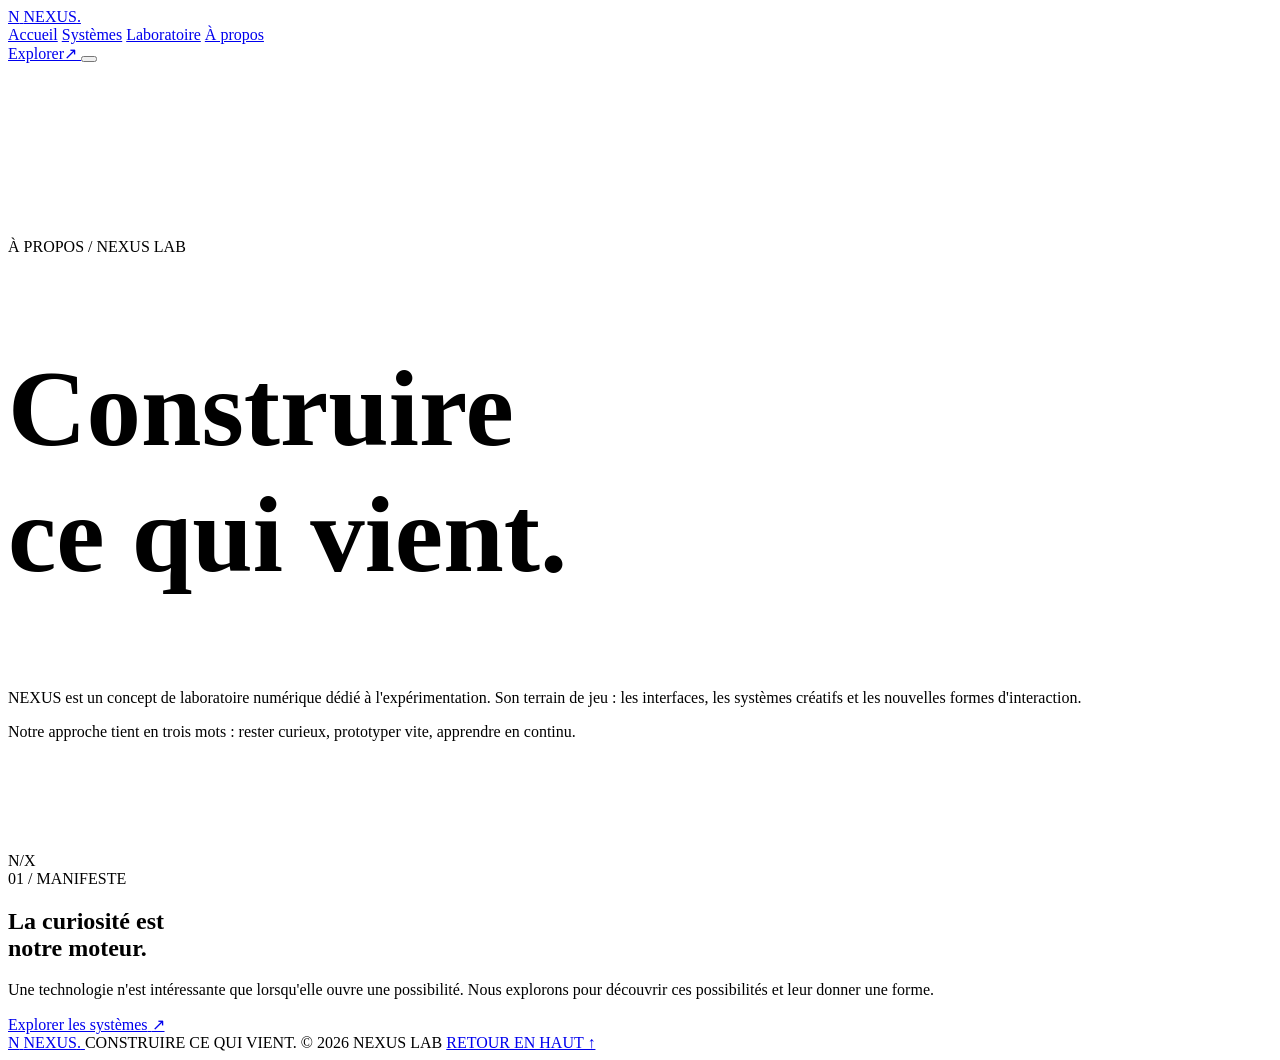
==== about.html @ 40a5176a "Add about.html for the About page This file contains the HTML structure for the 'About' page, includ" ====
<!doctype html>
<html lang="fr">
<head>
  <meta charset="utf-8">
  <meta name="viewport" content="width=device-width, initial-scale=1">
  <meta name="theme-color" content="#090b10">
  <title>À propos — NEXUS</title>
  <link rel="stylesheet" href="styles.css">
  <script src="app.js" defer></script>
</head>
<body>
  <div class="noise" aria-hidden="true"></div>

  <header class="site-header" id="header">
    <a class="brand" href="index.html">
      <span class="brand-mark">N</span>
      <span>NEXUS<span class="brand-dot">.</span></span>
    </a>

    <nav class="nav" aria-label="Navigation principale">
      <a class="nav-link" href="index.html">Accueil</a>
      <a class="nav-link" href="systems.html">Systèmes</a>
      <a class="nav-link" href="laboratory.html">Laboratoire</a>
      <a class="nav-link active" href="about.html">À propos</a>
    </nav>

    <a class="header-cta magnetic" href="laboratory.html">
      <span>Explorer</span><span>↗</span>
    </a>

    <button class="menu-toggle" id="menu-toggle"
      aria-label="Ouvrir le menu" aria-expanded="false">
      <span></span><span></span>
    </button>
  </header>

  <main>
    <section class="section-shell"
      style="padding-top:175px;padding-bottom:95px">

      <div class="eyebrow reveal">
        <span class="status-dot"></span>
        À PROPOS / NEXUS LAB
      </div>

      <h1 class="hero-title reveal"
        style="font-size:clamp(56px,8.5vw,112px)">
        Construire<br>
        ce qui <span class="accent-word">vient.</span>
      </h1>

      <div class="intro-grid">
        <div></div>

        <div class="intro-text reveal">
          <p>
            NEXUS est un concept de laboratoire numérique dédié
            à l'expérimentation. Son terrain de jeu : les interfaces,
            les systèmes créatifs et les nouvelles formes d'interaction.
          </p>

          <p>
            Notre approche tient en trois mots : rester curieux,
            prototyper vite, apprendre en continu.
          </p>
        </div>
      </div>
    </section>

    <section class="manifesto section-shell">
      <div class="manifesto-mark reveal">N<span>/</span>X</div>

      <div class="manifesto-content reveal">
        <span class="section-kicker">01 / MANIFESTE</span>

        <h2>
          La curiosité est<br>
          notre <span class="accent-word">moteur.</span>
        </h2>

        <p>
          Une technologie n'est intéressante que lorsqu'elle ouvre
          une possibilité. Nous explorons pour découvrir ces
          possibilités et leur donner une forme.
        </p>

        <a class="button button-outline magnetic" href="systems.html">
          <span>Explorer les systèmes</span>
          <span class="button-arrow">↗</span>
        </a>
      </div>
    </section>
  </main>

  <footer class="site-footer">
    <a class="brand" href="index.html">
      <span class="brand-mark">N</span>
      <span>NEXUS<span class="brand-dot">.</span></span>
    </a>
    <span class="footer-note">CONSTRUIRE CE QUI VIENT.</span>
    <span class="footer-copy">© 2026 NEXUS LAB</span>
    <a href="#header" class="back-top">RETOUR EN HAUT ↑</a>
  </footer>
</body>
</html>
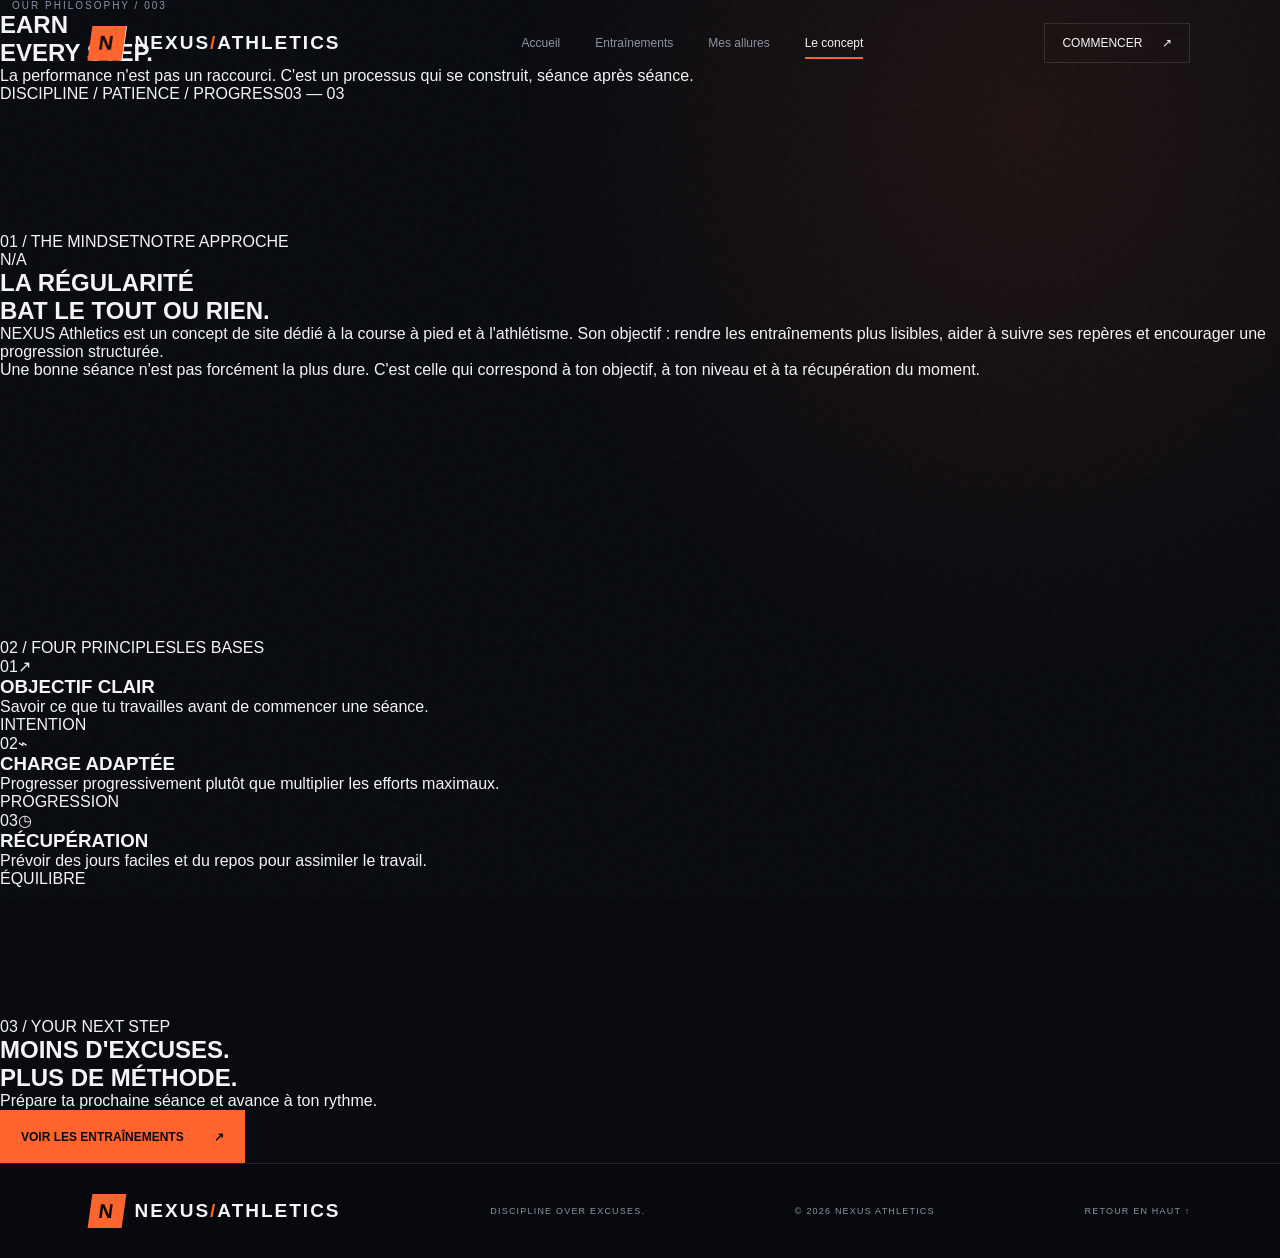
==== commit fd1920bc: "Revise about page structure and branding Updated the title and theme color for the about page, added" ====
--- a/about.html
+++ b/about.html
@@ -4,103 +4,71 @@
 <head>
   <meta charset="utf-8">
   <meta name="viewport" content="width=device-width, initial-scale=1">
-  <meta name="theme-color" content="#090b10">
-  <title>À propos — NEXUS</title>
+  <meta name="theme-color" content="#101010">
+  <meta name="description" content="Le concept NEXUS Athletics : discipline, entraînement et progression durable.">
+  <title>Le concept — NEXUS Athletics</title>
   <link rel="stylesheet" href="styles.css">
   <script src="app.js" defer></script>
 </head>
 <body>
   <div class="noise" aria-hidden="true"></div>
-
   <header class="site-header" id="header">
-    <a class="brand" href="index.html">
-      <span class="brand-mark">N</span>
-      <span>NEXUS<span class="brand-dot">.</span></span>
-    </a>
-
-    <nav class="nav" aria-label="Navigation principale">
+    <a class="brand" href="index.html"><span class="brand-mark">N</span><span>NEXUS<span class="brand-dot">/</span>ATHLETICS</span></a>
+    <button class="menu-toggle" id="menu-toggle" aria-label="Ouvrir le menu" aria-expanded="false"><span></span><span></span></button>
+    <nav class="nav" id="nav" aria-label="Navigation principale">
       <a class="nav-link" href="index.html">Accueil</a>
-      <a class="nav-link" href="systems.html">Systèmes</a>
-      <a class="nav-link" href="laboratory.html">Laboratoire</a>
-      <a class="nav-link active" href="about.html">À propos</a>
+      <a class="nav-link" href="systems.html">Entraînements</a>
+      <a class="nav-link" href="laboratory.html">Mes allures</a>
+      <a class="nav-link active" href="about.html">Le concept</a>
     </nav>
-
-    <a class="header-cta magnetic" href="laboratory.html">
-      <span>Explorer</span><span>↗</span>
-    </a>
-
-    <button class="menu-toggle" id="menu-toggle"
-      aria-label="Ouvrir le menu" aria-expanded="false">
-      <span></span><span></span>
-    </button>
+    <a class="header-cta" href="systems.html">COMMENCER <span>↗</span></a>
   </header>
 
   <main>
-    <section class="section-shell"
-      style="padding-top:175px;padding-bottom:95px">
+    <section class="page-hero">
+      <div class="page-hero-bg"></div>
+      <div class="eyebrow reveal"><span class="live-dot"></span> OUR PHILOSOPHY / 003</div>
+      <h1 class="reveal">EARN<br><span>EVERY STEP.</span></h1>
+      <p class="page-lead reveal">La performance n'est pas un raccourci. C'est un processus qui se construit, séance après séance.</p>
+      <div class="page-hero-bottom"><span>DISCIPLINE / PATIENCE / PROGRESS</span><span>03 — 03</span></div>
+    </section>
 
-      <div class="eyebrow reveal">
-        <span class="status-dot"></span>
-        À PROPOS / NEXUS LAB
-      </div>
-
-      <h1 class="hero-title reveal"
-        style="font-size:clamp(56px,8.5vw,112px)">
-        Construire<br>
-        ce qui <span class="accent-word">vient.</span>
-      </h1>
-
-      <div class="intro-grid">
-        <div></div>
-
-        <div class="intro-text reveal">
-          <p>
-            NEXUS est un concept de laboratoire numérique dédié
-            à l'expérimentation. Son terrain de jeu : les interfaces,
-            les systèmes créatifs et les nouvelles formes d'interaction.
-          </p>
-
-          <p>
-            Notre approche tient en trois mots : rester curieux,
-            prototyper vite, apprendre en continu.
-          </p>
+    <section class="section section-pad">
+      <div class="section-top reveal"><span class="section-index">01 / THE MINDSET</span><span class="section-note">NOTRE APPROCHE</span></div>
+      <div class="manifesto-grid">
+        <span class="manifesto-number reveal">N<span>/</span>A</span>
+        <div class="manifesto-copy reveal">
+          <h2>LA RÉGULARITÉ<br>BAT LE <span class="accent">TOUT OU RIEN.</span></h2>
+          <p>NEXUS Athletics est un concept de site dédié à la course à pied et à l'athlétisme. Son objectif : rendre les entraînements plus lisibles, aider à suivre ses repères et encourager une progression structurée.</p>
+          <p>Une bonne séance n'est pas forcément la plus dure. C'est celle qui correspond à ton objectif, à ton niveau et à ta récupération du moment.</p>
         </div>
       </div>
     </section>
 
-    <section class="manifesto section-shell">
-      <div class="manifesto-mark reveal">N<span>/</span>X</div>
+    <section class="weekly-section">
+      <div class="section section-pad">
+        <div class="section-top reveal"><span class="section-index">02 / FOUR PRINCIPLES</span><span class="section-note">LES BASES</span></div>
+        <div class="principle-grid">
+          <article class="principle-card reveal"><span class="card-number">01</span><span class="card-symbol">↗</span><h3>OBJECTIF CLAIR</h3><p>Savoir ce que tu travailles avant de commencer une séance.</p><span class="card-footer">INTENTION</span></article>
+          <article class="principle-card reveal"><span class="card-number">02</span><span class="card-symbol">⌁</span><h3>CHARGE ADAPTÉE</h3><p>Progresser progressivement plutôt que multiplier les efforts maximaux.</p><span class="card-footer">PROGRESSION</span></article>
+          <article class="principle-card reveal"><span class="card-number">03</span><span class="card-symbol">◷</span><h3>RÉCUPÉRATION</h3><p>Prévoir des jours faciles et du repos pour assimiler le travail.</p><span class="card-footer">ÉQUILIBRE</span></article>
+        </div>
+      </div>
+    </section>
 
-      <div class="manifesto-content reveal">
-        <span class="section-kicker">01 / MANIFESTE</span>
-
-        <h2>
-          La curiosité est<br>
-          notre <span class="accent-word">moteur.</span>
-        </h2>
-
-        <p>
-          Une technologie n'est intéressante que lorsqu'elle ouvre
-          une possibilité. Nous explorons pour découvrir ces
-          possibilités et leur donner une forme.
-        </p>
-
-        <a class="button button-outline magnetic" href="systems.html">
-          <span>Explorer les systèmes</span>
-          <span class="button-arrow">↗</span>
-        </a>
-      </div>
+    <section class="final-cta">
+      <span class="section-index">03 / YOUR NEXT STEP</span>
+      <h2>MOINS D'EXCUSES.<br><span class="accent">PLUS DE MÉTHODE.</span></h2>
+      <p>Prépare ta prochaine séance et avance à ton rythme.</p>
+      <a class="button button-primary" href="systems.html">VOIR LES ENTRAÎNEMENTS <span>↗</span></a>
     </section>
   </main>
 
   <footer class="site-footer">
-    <a class="brand" href="index.html">
-      <span class="brand-mark">N</span>
-      <span>NEXUS<span class="brand-dot">.</span></span>
-    </a>
-    <span class="footer-note">CONSTRUIRE CE QUI VIENT.</span>
-    <span class="footer-copy">© 2026 NEXUS LAB</span>
-    <a href="#header" class="back-top">RETOUR EN HAUT ↑</a>
+    <a class="brand" href="index.html"><span class="brand-mark">N</span><span>NEXUS<span class="brand-dot">/</span>ATHLETICS</span></a>
+    <span class="footer-note">DISCIPLINE OVER EXCUSES.</span>
+    <span class="footer-copy">© 2026 NEXUS ATHLETICS</span>
+    <a class="back-top" href="#header">RETOUR EN HAUT ↑</a>
   </footer>
 </body>
 </html>
--- a/styles.css
+++ b/styles.css
@@ -0,0 +1,1094 @@
+
+/* =========================================
+   NEXUS — DIGITAL SYSTEMS
+   Direction artistique : noir, orange, cyan
+========================================= */
+
+:root {
+  --bg: #090b10;
+  --bg-soft: #10141c;
+  --panel: #141923;
+  --text: #f4f5f7;
+  --muted: #8b93a4;
+  --orange: #ff642e;
+  --cyan: #65f5e1;
+  --line: rgba(255,255,255,.12);
+  --font: "Arial", sans-serif;
+}
+
+* {
+  box-sizing: border-box;
+  margin: 0;
+  padding: 0;
+}
+
+html {
+  scroll-behavior: smooth;
+  background: var(--bg);
+}
+
+body {
+  color: var(--text);
+  background:
+    radial-gradient(ellipse at 80% 10%, rgba(255,100,46,.09), transparent 35%),
+    var(--bg);
+  font-family: var(--font);
+  overflow-x: hidden;
+}
+
+a {
+  color: inherit;
+  text-decoration: none;
+}
+
+button {
+  font: inherit;
+}
+
+::selection {
+  color: #090b10;
+  background: var(--orange);
+}
+
+.noise {
+  position: fixed;
+  inset: 0;
+  z-index: 10;
+  pointer-events: none;
+  opacity: .035;
+  background-image: url("data:image/svg+xml,%3Csvg viewBox='0 0 180 180' xmlns='http://www.w3.org/2000/svg'%3E%3Cfilter id='n'%3E%3CfeTurbulence type='fractalNoise' baseFrequency='.9' numOctaves='3' stitchTiles='stitch'/%3E%3C/filter%3E%3Crect width='100%25' height='100%25' filter='url(%23n)' opacity='.7'/%3E%3C/svg%3E");
+}
+
+.site-header {
+  position: fixed;
+  z-index: 50;
+  top: 0;
+  left: 0;
+  width: 100%;
+  height: 86px;
+  padding: 0 7%;
+  display: flex;
+  align-items: center;
+  justify-content: space-between;
+  border-bottom: 1px solid transparent;
+  transition: .35s ease;
+}
+
+.site-header.scrolled,
+.site-header.compact {
+  height: 68px;
+  background: rgba(9,11,16,.88);
+  backdrop-filter: blur(18px);
+  border-color: var(--line);
+}
+
+.brand {
+  display: inline-flex;
+  align-items: center;
+  gap: 11px;
+  font-size: 19px;
+  font-weight: 900;
+  letter-spacing: 2px;
+}
+
+.brand-mark {
+  display: grid;
+  place-items: center;
+  width: 34px;
+  height: 34px;
+  color: #090b10;
+  background: var(--orange);
+  font-size: 20px;
+  transform: skew(-8deg);
+}
+
+.brand-dot {
+  color: var(--orange);
+}
+
+.nav {
+  display: flex;
+  align-items: center;
+  gap: 35px;
+}
+
+.nav-link {
+  position: relative;
+  color: var(--muted);
+  font-size: 12px;
+  transition: color .25s;
+}
+
+.nav-link::after {
+  content: "";
+  position: absolute;
+  left: 0;
+  bottom: -9px;
+  width: 0;
+  height: 2px;
+  background: var(--orange);
+  transition: width .3s;
+}
+
+.nav-link:hover,
+.nav-link.active {
+  color: var(--text);
+}
+
+.nav-link:hover::after,
+.nav-link.active::after {
+  width: 100%;
+}
+
+.header-cta {
+  display: flex;
+  align-items: center;
+  gap: 20px;
+  padding: 12px 17px;
+  border: 1px solid var(--line);
+  font-size: 12px;
+  transition: .3s;
+}
+
+.header-cta:hover {
+  color: var(--bg);
+  background: var(--orange);
+  border-color: var(--orange);
+}
+
+.menu-toggle {
+  display: none;
+  border: 0;
+  background: transparent;
+  cursor: pointer;
+}
+
+.section-shell {
+  width: 100%;
+  padding-left: 9%;
+  padding-right: 9%;
+}
+
+.hero {
+  position: relative;
+  min-height: 800px;
+  height: 100vh;
+  max-height: 1000px;
+  display: flex;
+  align-items: center;
+  overflow: hidden;
+  padding-top: 90px;
+}
+
+.hero-grid {
+  position: absolute;
+  inset: 0;
+  pointer-events: none;
+  opacity: .18;
+  background-image:
+    linear-gradient(rgba(255,255,255,.07) 1px, transparent 1px),
+    linear-gradient(90deg, rgba(255,255,255,.07) 1px, transparent 1px);
+  background-size: 65px 65px;
+  mask-image: linear-gradient(to bottom, black, transparent 95%);
+}
+
+.hero-glow {
+  position: absolute;
+  top: 12%;
+  right: 4%;
+  width: 650px;
+  height: 650px;
+  border-radius: 50%;
+  background: radial-gradient(circle, rgba(255,100,46,.16), transparent 68%);
+  filter: blur(25px);
+  animation: glowPulse 5s ease-in-out infinite alternate;
+}
+
+.hero-content {
+  position: relative;
+  z-index: 2;
+  width: 60%;
+}
+
+.eyebrow,
+.section-kicker {
+  display: flex;
+  align-items: center;
+  gap: 12px;
+  color: var(--muted);
+  font-size: 10px;
+  letter-spacing: 2px;
+}
+
+.status-dot {
+  width: 7px;
+  height: 7px;
+  flex-shrink: 0;
+  border-radius: 50%;
+  background: var(--cyan);
+  box-shadow: 0 0 15px var(--cyan);
+}
+
+.eyebrow-index {
+  margin-left: 12px;
+  color: var(--orange);
+}
+
+.hero-title {
+  margin-top: 35px;
+  font-size: clamp(55px, 7.2vw, 104px);
+  font-weight: 900;
+  line-height: .99;
+  letter-spacing: -6px;
+}
+
+.outline-word {
+  color: transparent;
+  -webkit-text-stroke: 1px #d5d8df;
+}
+
+.accent-word {
+  color: var(--orange);
+}
+
+.hero-copy {
+  max-width: 435px;
+  margin-top: 28px;
+  color: var(--muted);
+  font-size: 15px;
+  line-height: 1.9;
+}
+
+.hero-actions {
+  display: flex;
+  align-items: center;
+  flex-wrap: wrap;
+  gap: 27px;
+  margin-top: 35px;
+}
+
+.button {
+  min-height: 53px;
+  display: inline-flex;
+  align-items: center;
+  justify-content: space-between;
+  gap: 30px;
+  padding: 0 20px;
+  font-size: 12px;
+  font-weight: 700;
+  transition: transform .3s, background .3s, border-color .3s;
+}
+
+.button-primary {
+  color: #090b10;
+  background: var(--orange);
+  border: 1px solid var(--orange);
+}
+
+.button-primary:hover {
+  background: #ff8055;
+  transform: translateY(-4px);
+  box-shadow: 0 12px 40px rgba(255,100,46,.2);
+}
+
+.button-arrow {
+  font-size: 18px;
+}
+
+.text-link,
+.underlined-link {
+  color: #d5d8df;
+  font-size: 12px;
+}
+
+.text-link span,
+.underlined-link span {
+  margin-left: 8px;
+  color: var(--orange);
+}
+
+.hero-foot {
+  display: flex;
+  align-items: center;
+  gap: 45px;
+  margin-top: 75px;
+  color: #727a8b;
+  font-size: 9px;
+  letter-spacing: 1.6px;
+}
+
+.hero-foot > span:last-child {
+  display: flex;
+  align-items: center;
+  gap: 12px;
+}
+
+.scroll-line {
+  display: inline-block;
+  width: 40px;
+  height: 1px;
+  background: var(--orange);
+  animation: linePulse 1.5s infinite alternate;
+}
+
+.hero-visual {
+  position: absolute;
+  top: 50%;
+  right: 7%;
+  width: min(39vw, 490px);
+  aspect-ratio: 1;
+  transform: translateY(-46%);
+}
+
+.orbit {
+  position: absolute;
+  inset: 10%;
+  border: 1px solid rgba(101,245,225,.3);
+  border-radius: 50%;
+}
+
+.orbit-one {
+  transform: rotateX(68deg) rotate(-25deg);
+  animation: orbitSpin 18s linear infinite;
+}
+
+.orbit-two {
+  inset: 1%;
+  border-color: rgba(255,100,46,.4);
+  transform: rotateY(68deg) rotate(25deg);
+  animation: orbitSpin 23s linear infinite reverse;
+}
+
+.orbit-three {
+  inset: 17%;
+  border-style: dashed;
+  border-color: rgba(255,255,255,.18);
+  animation: orbitSpin 35s linear infinite;
+}
+
+.core {
+  position: absolute;
+  top: 50%;
+  left: 50%;
+  width: 38%;
+  aspect-ratio: 1;
+  display: grid;
+  place-items: center;
+  transform: translate(-50%,-50%) rotate(45deg);
+  background: linear-gradient(135deg, rgba(255,100,46,.2), rgba(101,245,225,.08));
+  border: 1px solid rgba(255,100,46,.7);
+  box-shadow: 0 0 70px rgba(255,100,46,.13), inset 0 0 35px rgba(255,100,46,.1);
+  animation: coreFloat 4s ease-in-out infinite;
+}
+
+.core-inner {
+  transform: rotate(-45deg);
+  font-size: clamp(28px, 4vw, 52px);
+  font-weight: 900;
+  letter-spacing: -3px;
+}
+
+.core-inner span {
+  color: var(--orange);
+  animation: blink 1s steps(2) infinite;
+}
+
+.visual-label {
+  position: absolute;
+  color: var(--muted);
+  font-size: 9px;
+  letter-spacing: 1px;
+}
+
+.visual-label b {
+  margin-left: 6px;
+  color: var(--cyan);
+}
+
+.label-top {
+  top: 12%;
+  left: 0;
+}
+
+.label-bottom {
+  right: 0;
+  bottom: 13%;
+}
+
+.crosshair {
+  position: absolute;
+  color: var(--orange);
+  font-size: 24px;
+}
+
+.crosshair-one {
+  top: 25%;
+  right: 9%;
+}
+
+.crosshair-two {
+  bottom: 22%;
+  left: 7%;
+}
+
+.hero-side-note {
+  position: absolute;
+  right: 3%;
+  bottom: 15%;
+  color: #5e6573;
+  font-size: 9px;
+  letter-spacing: 2px;
+  writing-mode: vertical-rl;
+}
+
+.ticker {
+  overflow: hidden;
+  padding: 22px 0;
+  color: #0b0d12;
+  background: var(--orange);
+  transform: rotate(-1deg) scale(1.02);
+}
+
+.ticker-track {
+  display: flex;
+  align-items: center;
+  justify-content: space-around;
+  gap: 38px;
+  width: max-content;
+  min-width: 100%;
+  animation: tickerMove 28s linear infinite;
+}
+
+.ticker-track span {
+  font-size: 11px;
+  font-weight: 900;
+  letter-spacing: 2px;
+}
+
+.ticker-track i {
+  font-size: 17px;
+  font-style: normal;
+}
+
+.section-pad {
+  padding-top: 130px;
+  padding-bottom: 130px;
+}
+
+.section-kicker {
+  justify-content: space-between;
+  padding-bottom: 22px;
+  border-bottom: 1px solid var(--line);
+}
+
+.intro-grid {
+  display: grid;
+  grid-template-columns: 1.2fr .8fr;
+  align-items: end;
+  gap: 70px;
+  padding-top: 55px;
+}
+
+.section-title {
+  font-size: clamp(38px, 5.4vw, 70px);
+  line-height: 1.06;
+  letter-spacing: -3px;
+}
+
+.intro-text p,
+.section-heading-row > p {
+  max-width: 410px;
+  color: var(--muted);
+  font-size: 14px;
+  line-height: 1.9;
+}
+
+.underlined-link {
+  display: inline-block;
+  margin-top: 26px;
+  padding-bottom: 9px;
+  border-bottom: 1px solid #555b68;
+}
+
+.stats-grid {
+  display: grid;
+  grid-template-columns: repeat(3,1fr);
+  gap: 18px;
+  margin-top: 80px;
+}
+
+.stat-card {
+  position: relative;
+  display: flex;
+  flex-direction: column;
+  min-height: 185px;
+  padding: 23px;
+  overflow: hidden;
+  background: linear-gradient(135deg, #131720, #0d1017);
+  border: 1px solid var(--line);
+  transition: transform .35s, border-color .35s;
+}
+
+.stat-card:hover {
+  transform: translateY(-7px);
+  border-color: var(--orange);
+}
+
+.stat-index {
+  color: var(--muted);
+  font-size: 10px;
+  letter-spacing: 1px;
+}
+
+.stat-number {
+  margin-top: 20px;
+  font-size: 45px;
+  letter-spacing: -2px;
+}
+
+.stat-label {
+  margin-top: 6px;
+  color: var(--muted);
+  font-size: 12px;
+}
+
+.stat-line {
+  position: absolute;
+  right: 0;
+  bottom: 0;
+  left: 0;
+  height: 2px;
+  background: linear-gradient(90deg, var(--orange), var(--cyan));
+  transform: scaleX(0);
+  transform-origin: left;
+  transition: transform .4s;
+}
+
+.stat-card:hover .stat-line {
+  transform: scaleX(1);
+}
+
+.systems-section {
+  background: #0d1017;
+}
+
+.section-heading-row {
+  display: flex;
+  align-items: end;
+  justify-content: space-between;
+  gap: 40px;
+  padding: 50px 0;
+}
+
+.muted-title {
+  color: #646c7b;
+}
+
+.module-grid {
+  display: grid;
+  grid-template-columns: repeat(2,minmax(0,1fr));
+  gap: 20px;
+}
+
+.module-card {
+  position: relative;
+  display: flex;
+  flex-direction: column;
+  min-height: 390px;
+  padding: 23px;
+  overflow: hidden;
+  background: #141923;
+  border: 1px solid var(--line);
+  transition: transform .4s, border-color .4s, background .4s;
+}
+
+.module-card:hover {
+  transform: translateY(-8px);
+  border-color: rgba(255,100,46,.65);
+  background: #191e29;
+}
+
+.module-large {
+  grid-row: span 2;
+  min-height: 500px;
+}
+
+.module-top,
+.module-bottom {
+  display: flex;
+  align-items: center;
+  justify-content: space-between;
+  gap: 20px;
+}
+
+.module-top {
+  color: var(--muted);
+  font-size: 10px;
+  letter-spacing: 1.5px;
+}
+
+.module-icon {
+  color: var(--orange);
+  font-size: 21px;
+  transition: transform .3s;
+}
+
+.module-card:hover .module-icon {
+  transform: translate(4px,-4px);
+}
+
+.module-art {
+  position: relative;
+  flex: 1;
+  min-height: 210px;
+  margin: 20px 0;
+  overflow: hidden;
+  background: radial-gradient(ellipse at center, #202a38, #10141c 72%);
+}
+
+.art-wave {
+  display: flex;
+  align-items: center;
+  justify-content: center;
+  gap: 9px;
+  perspective: 400px;
+}
+
+.art-wave span {
+  width: 9%;
+  height: 65%;
+  border: 1px solid var(--cyan);
+  background: linear-gradient(to top, rgba(101,245,225,.05), rgba(101,245,225,.3));
+  transform: skewY(-25deg) rotateY(15deg);
+  box-shadow: 0 0 20px rgba(101,245,225,.08);
+  animation: wave 1.8s ease-in-out infinite alternate;
+}
+
+.art-wave span:nth-child(2n) {
+  height: 35%;
+  animation-delay: -.5s;
+}
+
+.art-wave span:nth-child(3n) {
+  height: 85%;
+  animation-delay: -.9s;
+}
+
+.art-radar {
+  display: grid;
+  place-items: center;
+}
+
+.radar-ring {
+  position: absolute;
+  width: 190px;
+  aspect-ratio: 1;
+  border: 1px solid rgba(101,245,225,.55);
+  border-radius: 50%;
+  background: repeating-radial-gradient(circle, transparent 0 24px, rgba(101,245,225,.18) 25px 26px);
+}
+
+.radar-sweep {
+  position: absolute;
+  width: 190px;
+  aspect-ratio: 1;
+  border-radius: 50%;
+  background: conic-gradient(from 0deg, transparent 70%, rgba(101,245,225,.35));
+  animation: orbitSpin 4s linear infinite;
+}
+
+.radar-point {
+  z-index: 1;
+  width: 7px;
+  height: 7px;
+  border-radius: 50%;
+  background: var(--orange);
+  box-shadow: 0 0 18px var(--orange);
+}
+
+.art-cube {
+  display: grid;
+  place-items: center;
+  perspective: 600px;
+}
+
+.cube {
+  position: relative;
+  width: 95px;
+  height: 95px;
+  transform-style: preserve-3d;
+  transform: rotateX(-25deg) rotateY(35deg);
+  animation: cubeTurn 9s linear infinite;
+}
+
+.cube span {
+  position: absolute;
+  inset: 0;
+  border: 1px solid var(--orange);
+  background: rgba(255,100,46,.07);
+  box-shadow: inset 0 0 25px rgba(255,100,46,.08);
+}
+
+.cube span:nth-child(2) {
+  transform: rotateY(90deg) translateZ(47px);
+}
+
+.cube span:nth-child(3) {
+  transform: rotateX(90deg) translateZ(47px);
+}
+
+.module-bottom {
+  align-items: end;
+}
+
+.module-bottom h3 {
+  margin-bottom: 10px;
+  font-size: 20px;
+}
+
+.module-bottom p {
+  color: var(--muted);
+  font-size: 12px;
+  line-height: 1.7;
+}
+
+.module-tag {
+  flex-shrink: 0;
+  color: var(--cyan);
+  font-size: 8px;
+  letter-spacing: 1px;
+}
+
+.manifesto {
+  position: relative;
+  display: grid;
+  grid-template-columns: .7fr 1.3fr;
+  gap: 60px;
+  padding-top: 130px;
+  padding-bottom: 130px;
+  overflow: hidden;
+  background: radial-gradient(ellipse at 10% 50%, rgba(255,100,46,.12), transparent 45%);
+}
+
+.manifesto-mark {
+  color: transparent;
+  font-size: clamp(100px, 16vw, 210px);
+  font-weight: 900;
+  letter-spacing: -15px;
+  -webkit-text-stroke: 1px rgba(255,100,46,.45);
+}
+
+.manifesto-mark span {
+  color: var(--orange);
+  -webkit-text-stroke: 0;
+}
+
+.manifesto-content .section-kicker {
+  justify-content: flex-start;
+  border: 0;
+}
+
+.manifesto-content h2 {
+  margin-top: 25px;
+  font-size: clamp(38px, 5vw, 67px);
+  line-height: 1.1;
+  letter-spacing: -3px;
+}
+
+.manifesto-content p {
+  max-width: 440px;
+  margin-top: 22px;
+  color: var(--muted);
+  font-size: 14px;
+  line-height: 1.9;
+}
+
+.button-outline {
+  margin-top: 28px;
+  border: 1px solid var(--line);
+}
+
+.button-outline:hover {
+  border-color: var(--orange);
+  transform: translateY(-4px);
+}
+
+.site-footer {
+  display: flex;
+  align-items: center;
+  justify-content: space-between;
+  flex-wrap: wrap;
+  gap: 25px;
+  padding: 30px 7%;
+  border-top: 1px solid var(--line);
+  background: #07090d;
+}
+
+.footer-note,
+.footer-copy,
+.back-top {
+  color: var(--muted);
+  font-size: 9px;
+  letter-spacing: 1.2px;
+}
+
+.back-top {
+  transition: color .25s;
+}
+
+.back-top:hover {
+  color: var(--orange);
+}
+
+/* Animations */
+
+@keyframes glowPulse {
+  from { opacity: .55; transform: scale(.9); }
+  to { opacity: 1; transform: scale(1.1); }
+}
+
+@keyframes orbitSpin {
+  to { transform: rotate(360deg); }
+}
+
+@keyframes coreFloat {
+  0%,100% { translate: 0 0; }
+  50% { translate: 0 -9px; }
+}
+
+@keyframes blink {
+  50% { opacity: 0; }
+}
+
+@keyframes linePulse {
+  from { transform: scaleX(.5); transform-origin: left; }
+  to { transform: scaleX(1); transform-origin: left; }
+}
+
+@keyframes tickerMove {
+  to { transform: translateX(-25%); }
+}
+
+@keyframes wave {
+  from { transform: skewY(-25deg) rotateY(15deg) scaleY(.75); }
+  to { transform: skewY(-25deg) rotateY(15deg) scaleY(1.05); }
+}
+
+@keyframes cubeTurn {
+  to { transform: rotateX(335deg) rotateY(395deg); }
+}
+
+/* Apparition au défilement */
+
+.js-ready .reveal {
+  opacity: 0;
+  transform: translateY(25px);
+  transition: opacity .8s ease, transform .8s ease;
+}
+
+.js-ready .reveal.is-visible {
+  opacity: 1;
+  transform: translateY(0);
+}
+
+/* Responsive */
+
+@media (max-width: 1000px) {
+  .section-shell {
+    padding-left: 6%;
+    padding-right: 6%;
+  }
+
+  .hero-content {
+    width: 65%;
+  }
+
+  .hero-visual {
+    right: -10%;
+    opacity: .55;
+  }
+
+  .nav {
+    gap: 18px;
+  }
+
+  .module-large {
+    min-height: 440px;
+  }
+
+  .module-card {
+    padding: 18px;
+  }
+}
+
+@media (max-width: 720px) {
+  .site-header {
+    height: 70px;
+    padding: 0 6%;
+  }
+
+  .nav {
+    position: absolute;
+    top: 70px;
+    right: 0;
+    left: 0;
+    display: none;
+    flex-direction: column;
+    align-items: stretch;
+    gap: 0;
+    padding: 12px 6% 25px;
+    background: rgba(9,11,16,.98);
+    border-bottom: 1px solid var(--line);
+  }
+
+  .nav.open,
+  .nav.is-open {
+    display: flex;
+  }
+
+  .nav-link {
+    padding: 16px 0;
+    border-bottom: 1px solid var(--line);
+  }
+
+  .header-cta {
+    display: none;
+  }
+
+  .menu-toggle {
+    display: flex;
+    flex-direction: column;
+    gap: 6px;
+    padding: 10px;
+  }
+
+  .menu-toggle span {
+    width: 24px;
+    height: 2px;
+    background: var(--text);
+  }
+
+  .hero {
+    min-height: 760px;
+    height: auto;
+    padding-top: 140px;
+    padding-bottom: 70px;
+  }
+
+  .hero-content {
+    width: 100%;
+  }
+
+  .hero-title {
+    font-size: clamp(51px, 13vw, 82px);
+    letter-spacing: -3px;
+  }
+
+  .hero-copy {
+    max-width: 370px;
+    font-size: 13px;
+  }
+
+  .hero-visual {
+    top: 42%;
+    right: -38%;
+    width: 90vw;
+    opacity: .2;
+  }
+
+  .hero-foot {
+    flex-direction: column;
+    align-items: flex-start;
+    gap: 14px;
+    margin-top: 50px;
+  }
+
+  .hero-side-note {
+    display: none;
+  }
+
+  .section-pad {
+    padding-top: 80px;
+    padding-bottom: 80px;
+  }
+
+  .intro-grid {
+    grid-template-columns: 1fr;
+    gap: 25px;
+    padding-top: 35px;
+  }
+
+  .section-title {
+    font-size: clamp(38px, 10vw, 58px);
+    letter-spacing: -2px;
+  }
+
+  .stats-grid {
+    grid-template-columns: 1fr;
+    gap: 12px;
+    margin-top: 45px;
+  }
+
+  .stat-card {
+    min-height: 155px;
+  }
+
+  .section-heading-row {
+    align-items: flex-start;
+    flex-direction: column;
+    gap: 20px;
+    padding: 35px 0;
+  }
+
+  .module-grid {
+    grid-template-columns: 1fr;
+  }
+
+  .module-large {
+    grid-row: auto;
+    min-height: 400px;
+  }
+
+  .module-card {
+    min-height: 370px;
+  }
+
+  .manifesto {
+    grid-template-columns: 1fr;
+    gap: 10px;
+    padding-top: 80px;
+    padding-bottom: 80px;
+  }
+
+  .manifesto-mark {
+    font-size: 105px;
+    letter-spacing: -8px;
+  }
+
+  .manifesto-content h2 {
+    font-size: 40px;
+    letter-spacing: -2px;
+  }
+
+  .site-footer {
+    align-items: flex-start;
+    flex-direction: column;
+    padding: 30px 6%;
+  }
+}
+
+@media (prefers-reduced-motion: reduce) {
+  *,
+  *::before,
+  *::after {
+    scroll-behavior: auto !important;
+    animation-duration: .01ms !important;
+    animation-iteration-count: 1 !important;
+    transition-duration: .01ms !important;
+  }
+
+  .js-ready .reveal {
+    opacity: 1;
+    transform: none;
+  }
+}
